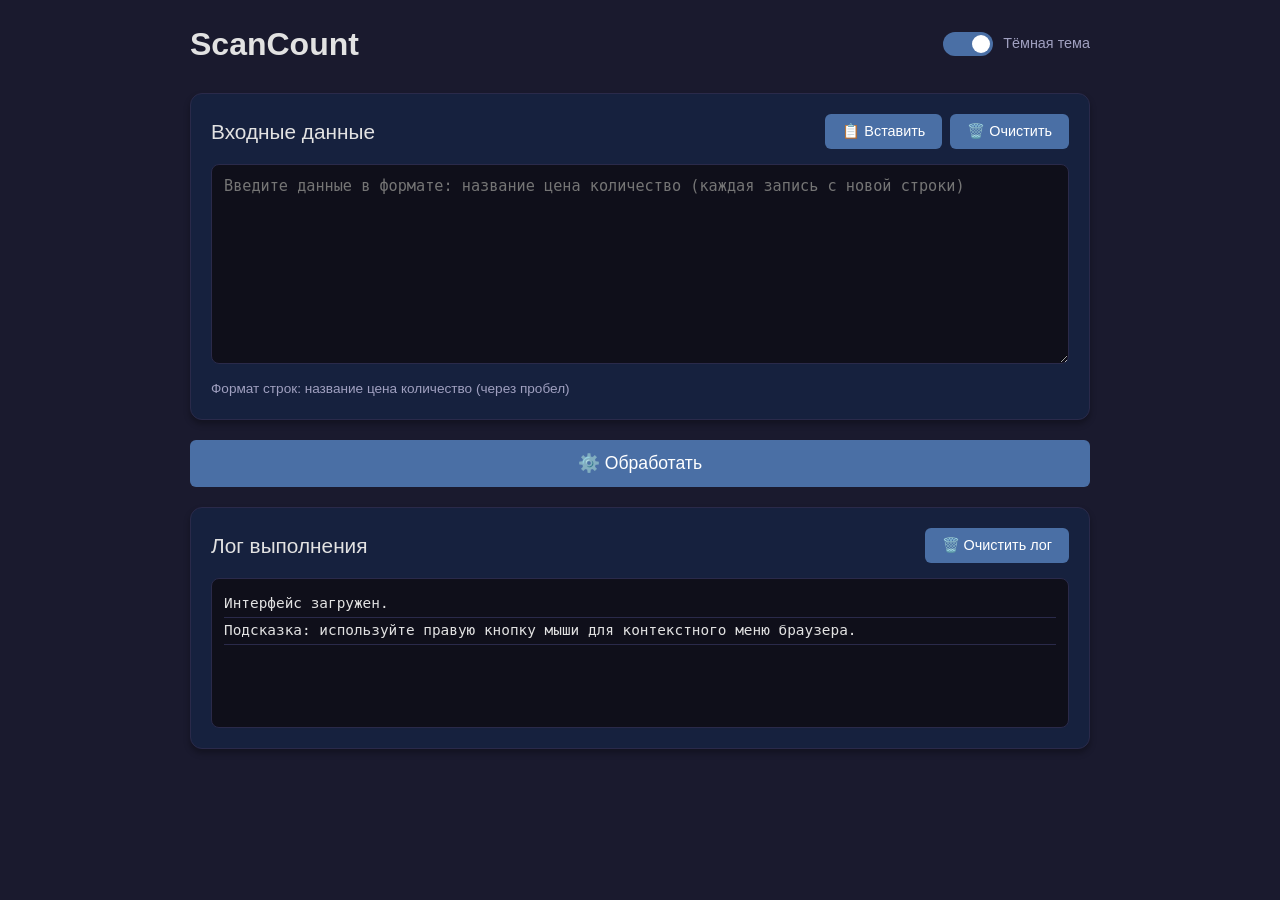
==== web/interface.html @ 351c440d "global update" ====
<!DOCTYPE html>
<html lang="ru">
<head>
    <meta charset="UTF-8">
    <meta name="viewport" content="width=device-width, initial-scale=1.0">
    <title>ScanCount</title>
    <link rel="icon" href="logo.ico" type="image/x-icon">
    <link rel="stylesheet" href="style.css">
    <script type="text/javascript" src="/eel.js"></script>
</head>
<body class="dark">
    <div class="container">
        <header>
            <h1>ScanCount</h1>
            <div class="theme-switch-wrapper">
                <label class="theme-switch">
                    <input type="checkbox" id="theme-toggle" checked>
                    <span class="slider"></span>
                </label>
                <span class="theme-label" id="theme-label">Тёмная тема</span>
            </div>
        </header>

        <div class="input-section card">
            <div class="card-header">
                <h2>Входные данные</h2>
                <div class="button-group">
                    <button id="paste-btn" class="btn">📋 Вставить</button>
                    <button id="clear-input-btn" class="btn">🗑️ Очистить</button>
                </div>
            </div>
            <textarea id="input-data" placeholder="Введите данные в формате: название цена количество (каждая запись с новой строки)"></textarea>
            <div class="hint">Формат строк: название цена количество (через пробел)</div>
        </div>

        <button id="process-btn" class="btn primary">⚙️ Обработать</button>

        <div class="log-section card">
            <div class="card-header">
                <h2>Лог выполнения</h2>
                <button id="clear-log-btn" class="btn">🗑️ Очистить лог</button>
            </div>
            <div id="log-container" class="log-container"></div>
        </div>

        <div id="result-modal" class="modal">
            <div class="modal-content card">
                <div class="modal-header">
                    <h2>Результат обработки</h2>
                    <button class="close-btn" id="close-modal-btn">&times;</button>
                </div>
                <pre id="result-content"></pre>
            </div>
        </div>
    </div>
    <script src="scripts/script.js"></script>
</body>
</html>
---- web/style.css ----
:root {
    --bg-primary: #f5f7fa;
    --bg-secondary: #ffffff;
    --text-primary: #1e1e2f;
    --text-secondary: #4a5568;
    --accent: #4a6fa5;
    --accent-hover: #5f8bc9;
    --border: #e2e8f0;
    --log-bg: #edf2f7;
    --card-shadow: 0 4px 6px rgba(0,0,0,0.05);
    --input-bg: #ffffff;
}

body.dark {
    --bg-primary: #1a1a2e;
    --bg-secondary: #16213e;
    --text-primary: #e2e2e2;
    --text-secondary: #a0a0c0;
    --accent: #4a6fa5;
    --accent-hover: #5f8bc9;
    --border: #2a2a4a;
    --log-bg: #0f0f1a;
    --card-shadow: 0 4px 6px rgba(0,0,0,0.3);
    --input-bg: #0f0f1a;
}

* {
    margin: 0;
    padding: 0;
    box-sizing: border-box;
    transition: background-color 0.2s, border-color 0.2s;
}

body {
    font-family: 'Segoe UI', 'Arial', sans-serif;
    background-color: var(--bg-primary);
    color: var(--text-primary);
    line-height: 1.5;
    padding: 20px;
    min-height: 100vh;
}

.container {
    max-width: 900px;
    margin: 0 auto;
}

header {
    display: flex;
    justify-content: space-between;
    align-items: center;
    margin-bottom: 25px;
}

h1 {
    font-size: 2rem;
    font-weight: 600;
}

.theme-switch-wrapper {
    display: flex;
    align-items: center;
    gap: 10px;
}

.theme-switch {
    position: relative;
    display: inline-block;
    width: 50px;
    height: 24px;
}

.theme-switch input {
    opacity: 0;
    width: 0;
    height: 0;
}

.slider {
    position: absolute;
    cursor: pointer;
    top: 0;
    left: 0;
    right: 0;
    bottom: 0;
    background-color: #ccc;
    border-radius: 24px;
}

.slider:before {
    position: absolute;
    content: "";
    height: 18px;
    width: 18px;
    left: 3px;
    bottom: 3px;
    background-color: white;
    border-radius: 50%;
    transition: transform 0.2s;
}

input:checked + .slider {
    background-color: var(--accent);
}

input:checked + .slider:before {
    transform: translateX(26px);
}

.theme-label {
    font-size: 0.9rem;
    color: var(--text-secondary);
}

.card {
    background-color: var(--bg-secondary);
    border-radius: 12px;
    padding: 20px;
    margin-bottom: 20px;
    box-shadow: var(--card-shadow);
    border: 1px solid var(--border);
}

.card-header {
    display: flex;
    justify-content: space-between;
    align-items: center;
    margin-bottom: 15px;
}

h2 {
    font-size: 1.3rem;
    font-weight: 500;
}

.button-group {
    display: flex;
    gap: 8px;
}

.btn {
    background-color: var(--accent);
    color: white;
    border: none;
    padding: 8px 16px;
    border-radius: 6px;
    font-size: 0.9rem;
    cursor: pointer;
    font-weight: 500;
    border: 1px solid transparent;
}

.btn:hover {
    background-color: var(--accent-hover);
}

.btn.primary {
    padding: 12px 24px;
    font-size: 1.1rem;
    width: 100%;
    margin-bottom: 20px;
}

textarea {
    width: 100%;
    height: 200px;
    padding: 12px;
    background-color: var(--input-bg);
    color: var(--text-primary);
    border: 1px solid var(--border);
    border-radius: 8px;
    font-family: monospace;
    font-size: 0.95rem;
    resize: vertical;
    margin-bottom: 8px;
}

textarea:focus {
    outline: 2px solid var(--accent);
}

.hint {
    color: var(--text-secondary);
    font-size: 0.85rem;
}

.log-container {
    background-color: var(--log-bg);
    border-radius: 8px;
    padding: 12px;
    min-height: 150px;
    max-height: 300px;
    overflow-y: auto;
    font-family: monospace;
    font-size: 0.9rem;
    border: 1px solid var(--border);
}

.log-entry {
    padding: 2px 0;
    color: var(--text-primary);
    border-bottom: 1px solid var(--border);
}

.modal {
    display: none;
    position: fixed;
    top: 0;
    left: 0;
    width: 100%;
    height: 100%;
    background-color: rgba(0,0,0,0.5);
    align-items: center;
    justify-content: center;
    z-index: 1000;
}

.modal-content {
    max-width: 600px;
    width: 90%;
    max-height: 80vh;
    overflow-y: auto;
}

.modal-header {
    display: flex;
    justify-content: space-between;
    align-items: center;
    margin-bottom: 15px;
}

.close-btn {
    background: none;
    border: none;
    font-size: 1.8rem;
    cursor: pointer;
    color: var(--text-secondary);
    line-height: 1;
}

.close-btn:hover {
    color: var(--text-primary);
}

pre {
    background-color: var(--log-bg);
    padding: 15px;
    border-radius: 8px;
    overflow-x: auto;
    font-family: monospace;
    color: var(--text-primary);
    border: 1px solid var(--border);
    white-space: pre-wrap;
    word-break: break-word;
}
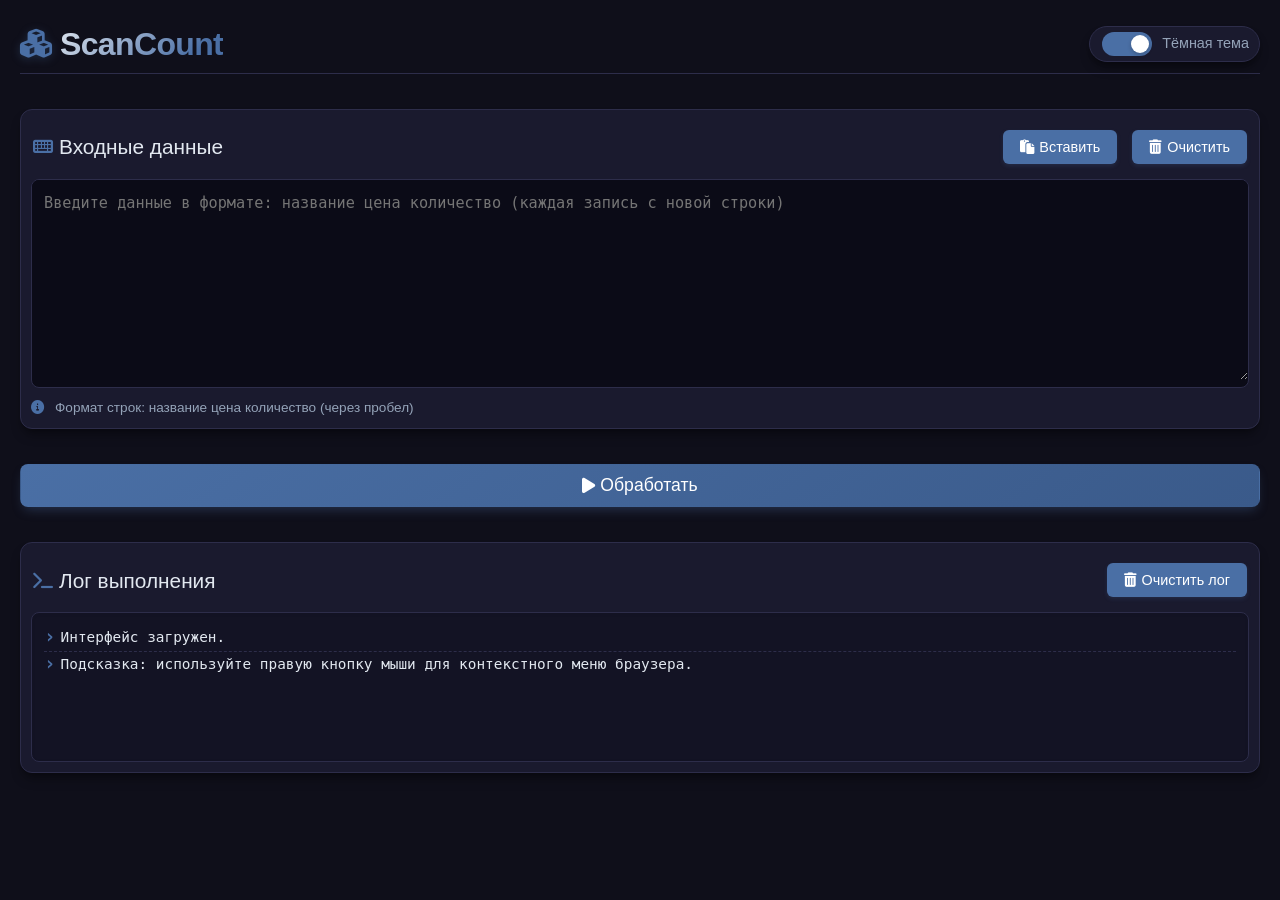
==== commit bfe053c8: "redesign" ====
--- a/web/interface.html
+++ b/web/interface.html
@@ -5,13 +5,17 @@
     <meta name="viewport" content="width=device-width, initial-scale=1.0">
     <title>ScanCount</title>
     <link rel="icon" href="logo.ico" type="image/x-icon">
+    <link rel="stylesheet" href="https://cdnjs.cloudflare.com/ajax/libs/font-awesome/6.0.0-beta3/css/all.min.css">
     <link rel="stylesheet" href="style.css">
     <script type="text/javascript" src="/eel.js"></script>
 </head>
 <body class="dark">
     <div class="container">
         <header>
-            <h1>ScanCount</h1>
+            <div class="logo">
+                <i class="fas fa-cubes"></i>
+                <h1>ScanCount</h1>
+            </div>
             <div class="theme-switch-wrapper">
                 <label class="theme-switch">
                     <input type="checkbox" id="theme-toggle" checked>
@@ -23,22 +27,24 @@
 
         <div class="input-section card">
             <div class="card-header">
-                <h2>Входные данные</h2>
+                <h2><i class="fas fa-keyboard"></i> Входные данные</h2>
                 <div class="button-group">
-                    <button id="paste-btn" class="btn">📋 Вставить</button>
-                    <button id="clear-input-btn" class="btn">🗑️ Очистить</button>
+                    <button id="paste-btn" class="btn"><i class="fas fa-paste"></i> Вставить</button>
+                    <button id="clear-input-btn" class="btn"><i class="fas fa-trash-alt"></i> Очистить</button>
                 </div>
             </div>
-            <textarea id="input-data" placeholder="Введите данные в формате: название цена количество (каждая запись с новой строки)"></textarea>
-            <div class="hint">Формат строк: название цена количество (через пробел)</div>
+            <div class="editor-wrapper">
+                <textarea id="input-data" placeholder="Введите данные в формате: название цена количество (каждая запись с новой строки)"></textarea>
+            </div>
+            <div class="hint"><i class="fas fa-info-circle"></i> Формат строк: название цена количество (через пробел)</div>
         </div>
 
-        <button id="process-btn" class="btn primary">⚙️ Обработать</button>
+        <button id="process-btn" class="btn primary"><i class="fas fa-play"></i> Обработать</button>
 
         <div class="log-section card">
             <div class="card-header">
-                <h2>Лог выполнения</h2>
-                <button id="clear-log-btn" class="btn">🗑️ Очистить лог</button>
+                <h2><i class="fas fa-terminal"></i> Лог выполнения</h2>
+                <button id="clear-log-btn" class="btn"><i class="fas fa-trash-alt"></i> Очистить лог</button>
             </div>
             <div id="log-container" class="log-container"></div>
         </div>
@@ -46,8 +52,8 @@
         <div id="result-modal" class="modal">
             <div class="modal-content card">
                 <div class="modal-header">
-                    <h2>Результат обработки</h2>
-                    <button class="close-btn" id="close-modal-btn">&times;</button>
+                    <h2><i class="fas fa-clipboard-check"></i> Результат обработки</h2>
+                    <button class="close-btn" id="close-modal-btn"><i class="fas fa-times"></i></button>
                 </div>
                 <pre id="result-content"></pre>
             </div>
--- a/web/style.css
+++ b/web/style.css
@@ -1,38 +1,40 @@
 :root {
-    --bg-primary: #f5f7fa;
+    --bg-primary: #f8fafc;
     --bg-secondary: #ffffff;
-    --text-primary: #1e1e2f;
-    --text-secondary: #4a5568;
+    --text-primary: #1e293b;
+    --text-secondary: #475569;
     --accent: #4a6fa5;
     --accent-hover: #5f8bc9;
     --border: #e2e8f0;
-    --log-bg: #edf2f7;
-    --card-shadow: 0 4px 6px rgba(0,0,0,0.05);
+    --log-bg: #f1f5f9;
+    --card-shadow: 0 8px 12px -3px rgba(0, 0, 0, 0.05), 0 3px 5px -2px rgba(0, 0, 0, 0.025);
     --input-bg: #ffffff;
+    --modal-overlay: rgba(15, 23, 42, 0.5);
 }
 
 body.dark {
-    --bg-primary: #1a1a2e;
-    --bg-secondary: #16213e;
-    --text-primary: #e2e2e2;
-    --text-secondary: #a0a0c0;
+    --bg-primary: #0f0f1a;
+    --bg-secondary: #1a1a2e;
+    --text-primary: #e2e8f0;
+    --text-secondary: #94a3b8;
     --accent: #4a6fa5;
     --accent-hover: #5f8bc9;
-    --border: #2a2a4a;
-    --log-bg: #0f0f1a;
-    --card-shadow: 0 4px 6px rgba(0,0,0,0.3);
-    --input-bg: #0f0f1a;
+    --border: #2d2d4a;
+    --log-bg: #131324;
+    --card-shadow: 0 8px 12px -3px rgba(0, 0, 0, 0.4), 0 3px 5px -2px rgba(0, 0, 0, 0.2);
+    --input-bg: #0b0b17;
+    --modal-overlay: rgba(0, 0, 0, 0.6);
 }
 
 * {
     margin: 0;
     padding: 0;
     box-sizing: border-box;
-    transition: background-color 0.2s, border-color 0.2s;
+    transition: background-color 0.2s ease, border-color 0.2s ease, box-shadow 0.2s ease;
 }
 
 body {
-    font-family: 'Segoe UI', 'Arial', sans-serif;
+    font-family: 'Inter', 'Segoe UI', 'Arial', sans-serif;
     background-color: var(--bg-primary);
     color: var(--text-primary);
     line-height: 1.5;
@@ -41,26 +43,53 @@
 }
 
 .container {
-    max-width: 900px;
+    max-width: 100%;
     margin: 0 auto;
+    display: flex;
+    flex-direction: column;
+    gap: 30px;
 }
 
 header {
     display: flex;
     justify-content: space-between;
     align-items: center;
-    margin-bottom: 25px;
+    margin-bottom: 5px;
+    padding-bottom: 5px;
+    border-bottom: 1px solid var(--border);
+}
+
+.logo {
+    display: flex;
+    align-items: center;
+    gap: 8px;
+}
+
+.logo i {
+    font-size: 1.8rem;
+    color: var(--accent);
+    filter: drop-shadow(0 2px 4px rgba(74, 111, 165, 0.3));
 }
 
 h1 {
     font-size: 2rem;
     font-weight: 600;
+    letter-spacing: -0.02em;
+    background: linear-gradient(135deg, var(--text-primary) 0%, var(--accent) 80%);
+    -webkit-background-clip: text;
+    background-clip: text;
+    color: transparent;
 }
 
 .theme-switch-wrapper {
     display: flex;
     align-items: center;
     gap: 10px;
+    background: var(--bg-secondary);
+    padding: 5px 10px 5px 12px;
+    border-radius: 40px;
+    border: 1px solid var(--border);
+    box-shadow: var(--card-shadow);
 }
 
 .theme-switch {
@@ -83,8 +112,9 @@
     left: 0;
     right: 0;
     bottom: 0;
-    background-color: #ccc;
+    background-color: #64748b;
     border-radius: 24px;
+    transition: background-color 0.3s;
 }
 
 .slider:before {
@@ -96,7 +126,8 @@
     bottom: 3px;
     background-color: white;
     border-radius: 50%;
-    transition: transform 0.2s;
+    transition: transform 0.3s cubic-bezier(0.2, 0.9, 0.4, 1);
+    box-shadow: 0 2px 4px rgba(0,0,0,0.2);
 }
 
 input:checked + .slider {
@@ -109,33 +140,48 @@
 
 .theme-label {
     font-size: 0.9rem;
+    font-weight: 500;
     color: var(--text-secondary);
 }
 
 .card {
     background-color: var(--bg-secondary);
     border-radius: 12px;
-    padding: 20px;
-    margin-bottom: 20px;
+    padding: 10px;
     box-shadow: var(--card-shadow);
     border: 1px solid var(--border);
+    backdrop-filter: blur(4px);
+    transition: transform 0.2s ease, box-shadow 0.2s ease;
+}
+
+.card:hover {
+    box-shadow: 0 16px 20px -5px rgba(0, 0, 0, 0.1), 0 8px 8px -5px rgba(0, 0, 0, 0.04);
 }
 
 .card-header {
     display: flex;
     justify-content: space-between;
     align-items: center;
-    margin-bottom: 15px;
+    margin: 10px 2px 15px;
 }
 
 h2 {
     font-size: 1.3rem;
     font-weight: 500;
+    display: flex;
+    align-items: center;
+    gap: 6px;
+    color: var(--text-primary);
+}
+
+h2 i {
+    color: var(--accent);
+    font-size: 1.1rem;
 }
 
 .button-group {
     display: flex;
-    gap: 8px;
+    gap: 15px;
 }
 
 .btn {
@@ -145,20 +191,67 @@
     padding: 8px 16px;
     border-radius: 6px;
     font-size: 0.9rem;
+    font-weight: 500;
     cursor: pointer;
-    font-weight: 500;
+    display: inline-flex;
+    align-items: center;
+    justify-content: center;
+    gap: 5px;
     border: 1px solid transparent;
+    box-shadow: 0 2px 4px rgba(74, 111, 165, 0.2);
+    transition: all 0.2s ease;
+}
+
+.btn i {
+    font-size: 0.9rem;
 }
 
 .btn:hover {
     background-color: var(--accent-hover);
+    transform: translateY(-5px);
+    box-shadow: 0 6px 10px -4px rgba(74, 111, 165, 0.3);
+}
+
+.btn:active {
+    transform: translateY(0);
+    box-shadow: 0 2px 4px rgba(74, 111, 165, 0.2);
 }
 
 .btn.primary {
-    padding: 12px 24px;
+    padding: 10px 20px;
     font-size: 1.1rem;
     width: 100%;
-    margin-bottom: 20px;
+    border-radius: 8px;
+    background: linear-gradient(145deg, var(--accent), #3a5a8a);
+    box-shadow: 0 6px 12px -4px rgba(74, 111, 165, 0.4);
+}
+
+.btn.primary i {
+    font-size: 1.1rem;
+}
+
+.btn.primary:hover {
+    background: linear-gradient(145deg, var(--accent-hover), #4e6e9e);
+    transform: translateY(-5px);
+    box-shadow: 0 10px 16px -6px rgba(74, 111, 165, 0.5);
+}
+
+.input-section {
+    margin-bottom: 5px;
+}
+
+.editor-wrapper {
+    border-radius: 8px;
+    overflow: hidden;
+    border: 1px solid var(--border);
+    background-color: var(--input-bg);
+    box-shadow: inset 0 1px 3px rgba(0,0,0,0.02);
+    transition: border-color 0.2s, box-shadow 0.2s;
+}
+
+.editor-wrapper:focus-within {
+    border-color: var(--accent);
+    box-shadow: 0 0 0 2px rgba(74, 111, 165, 0.15);
 }
 
 textarea {
@@ -167,21 +260,29 @@
     padding: 12px;
     background-color: var(--input-bg);
     color: var(--text-primary);
-    border: 1px solid var(--border);
-    border-radius: 8px;
-    font-family: monospace;
+    border: none;
+    font-family: 'JetBrains Mono', 'Fira Code', 'Cascadia Code', 'Consolas', monospace;
     font-size: 0.95rem;
+    line-height: 1.5;
     resize: vertical;
-    margin-bottom: 8px;
-}
-
-textarea:focus {
-    outline: 2px solid var(--accent);
+    outline: none;
 }
 
 .hint {
+    margin-top: 10px;
     color: var(--text-secondary);
     font-size: 0.85rem;
+    display: flex;
+    align-items: center;
+    gap: 10px;
+}
+
+.hint i {
+    color: var(--accent);
+}
+
+.log-section {
+    margin-top: 5px;
 }
 
 .log-container {
@@ -191,42 +292,76 @@
     min-height: 150px;
     max-height: 300px;
     overflow-y: auto;
-    font-family: monospace;
-    font-size: 0.9rem;
-    border: 1px solid var(--border);
+    font-family: 'JetBrains Mono', 'Fira Code', monospace;
+    font-size: 0.9rem;
+    border: 1px solid var(--border);
+    box-shadow: inset 0 1px 4px rgba(0,0,0,0.03);
 }
 
 .log-entry {
     padding: 2px 0;
     color: var(--text-primary);
-    border-bottom: 1px solid var(--border);
+    border-bottom: 1px dashed var(--border);
+    display: flex;
+    align-items: flex-start;
+    gap: 5px;
+}
+
+.log-entry::before {
+    content: "›";
+    color: var(--accent);
+    font-weight: bold;
+    font-size: 1.2rem;
+    line-height: 1;
+}
+
+.log-entry:last-child {
+    border-bottom: none;
 }
 
 .modal {
-    display: none;
+    display: flex;
     position: fixed;
     top: 0;
     left: 0;
     width: 100%;
     height: 100%;
-    background-color: rgba(0,0,0,0.5);
+    background-color: var(--modal-overlay);
     align-items: center;
     justify-content: center;
     z-index: 1000;
+    opacity: 0;
+    visibility: hidden;
+    pointer-events: none;
+    transition: opacity 0.25s ease, visibility 0.25s ease;
+    backdrop-filter: blur(6px);
+}
+
+.modal.show {
+    opacity: 1;
+    visibility: visible;
+    pointer-events: auto;
 }
 
 .modal-content {
-    max-width: 600px;
+    max-width: 500px;
     width: 90%;
-    max-height: 80vh;
+    max-height: 65vh;
     overflow-y: auto;
+    transform: scale(0.95);
+    transition: transform 0.25s cubic-bezier(0.2, 0.9, 0.4, 1);
+    border-radius: 16px;
+}
+
+.modal.show .modal-content {
+    transform: scale(1);
 }
 
 .modal-header {
     display: flex;
     justify-content: space-between;
     align-items: center;
-    margin-bottom: 15px;
+    margin-bottom: 10px;
 }
 
 .close-btn {
@@ -235,11 +370,18 @@
     font-size: 1.8rem;
     cursor: pointer;
     color: var(--text-secondary);
-    line-height: 1;
+    width: 30px;
+    height: 30px;
+    display: flex;
+    align-items: center;
+    justify-content: center;
+    border-radius: 6px;
+    transition: background-color 0.2s, color 0.2s;
 }
 
 .close-btn:hover {
-    color: var(--text-primary);
+    background-color: var(--log-bg);
+    color: var(--accent);
 }
 
 pre {
@@ -247,9 +389,11 @@
     padding: 15px;
     border-radius: 8px;
     overflow-x: auto;
-    font-family: monospace;
+    font-family: 'JetBrains Mono', 'Fira Code', monospace;
     color: var(--text-primary);
     border: 1px solid var(--border);
     white-space: pre-wrap;
     word-break: break-word;
+    font-size: 0.9rem;
+    line-height: 1.5;
 }
